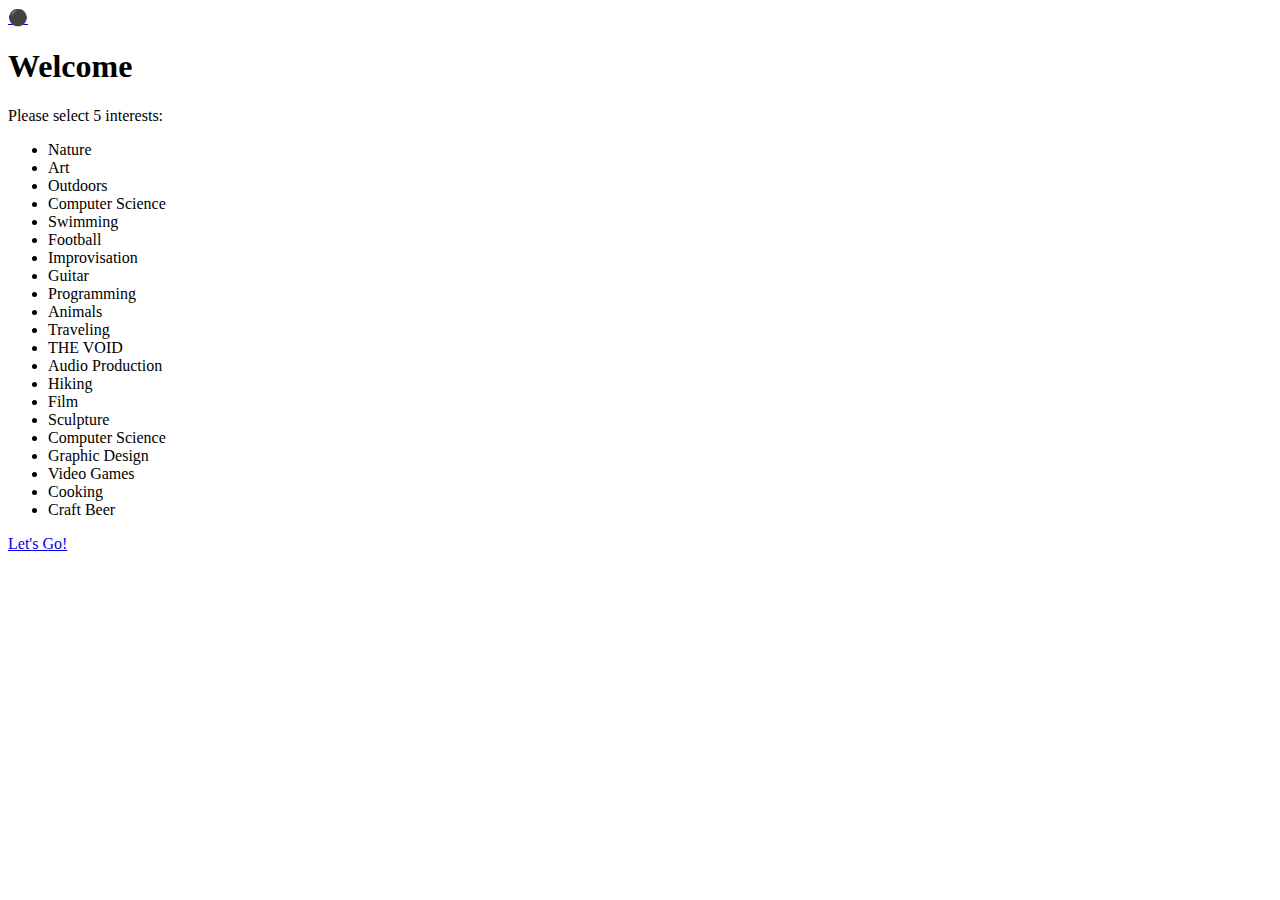
==== index.html @ 61b19025 "Initial commit" ====
<!DOCTYPE html>
<html lang="en">
<head>
    <meta charset="UTF-8">
    <meta name="viewport" content="width=device-width, initial-scale=1.0">
    <title>Home</title>
</head>
<body>
    <a href="void.html">⚫</a>
    <h1>Welcome</h1>
    <p>Please select 5 interests:</p>
    <ul>
        <li>Nature</li>
        <li>Art</button></li>
        <li>Outdoors</button></li>
        <li>Computer Science</li>
        <li>Swimming</button></li>
        <li>Football</button></li>
        <li>Improvisation</li>
        <li>Guitar</li>
        <li>Programming</li>
        <li>Animals</li>
        <li>Traveling</li>
        <li>THE VOID</li>
        <li>Audio Production</li>
        <li>Hiking</li>
        <li>Film</li>
        <li>Sculpture</li>
        <li>Computer Science</li>
        <li>Graphic Design</li>
        <li>Video Games</li>
        <li>Cooking</li>
        <li>Craft Beer</li>
    </ul>
    <a href="./surface.html">Let's Go!</a>
</body>
</html>
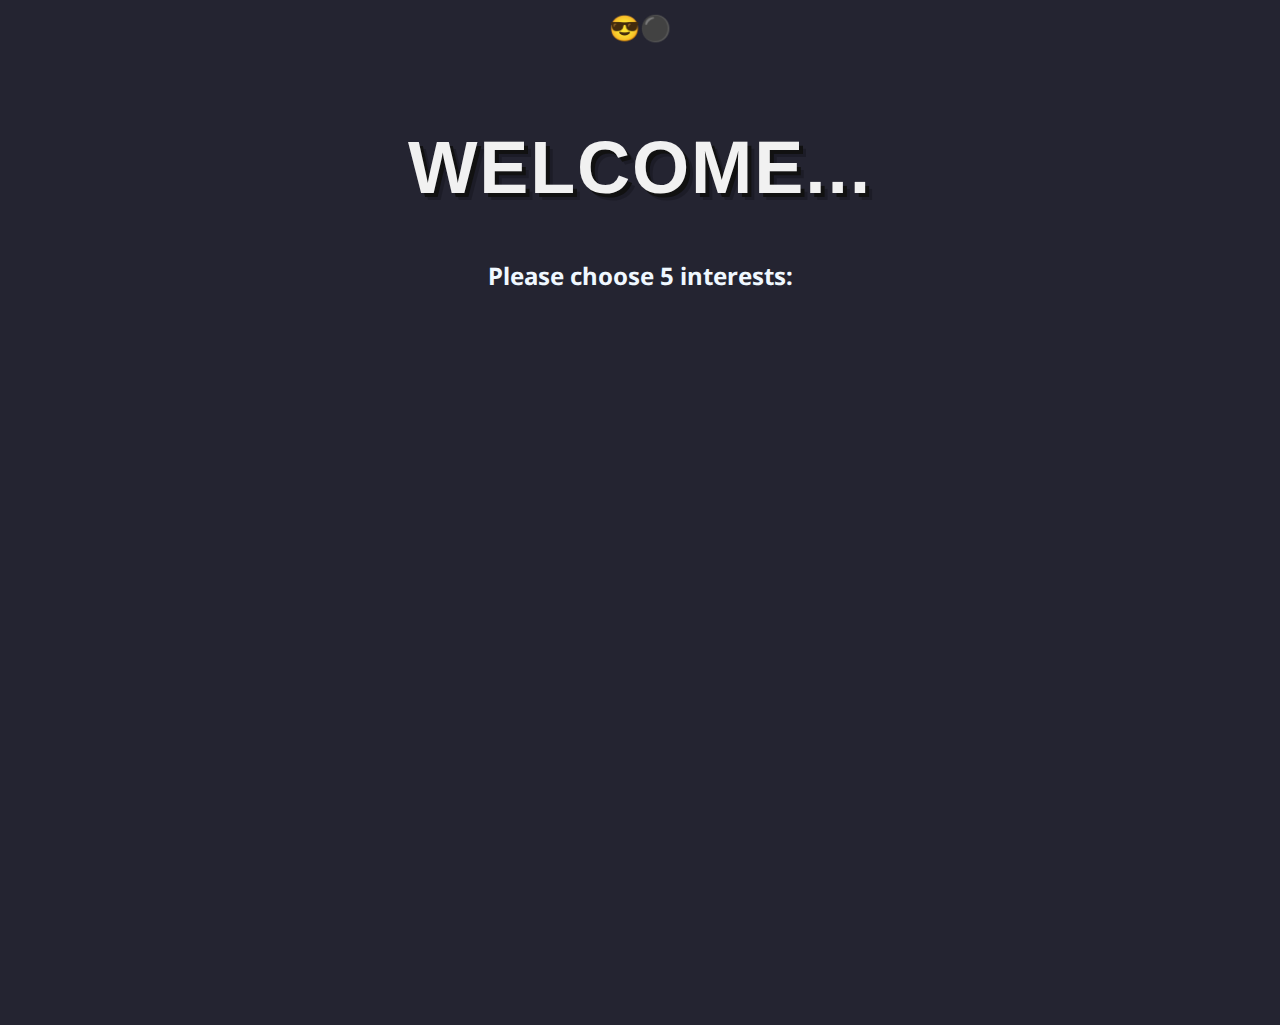
==== commit 1823f222: "Adds homepage welcome animation" ====
--- a/index.html
+++ b/index.html
@@ -3,19 +3,25 @@
 <head>
     <meta charset="UTF-8">
     <meta name="viewport" content="width=device-width, initial-scale=1.0">
-    <title>Home</title>
+    <link rel="stylesheet" href="./css/style.css">
+    <!-- <script src="./js/script.js"></script> -->
+    <title>World Wide Web</title>
 </head>
 <body>
-    <a href="void.html">⚫</a>
-    <h1>Welcome</h1>
-    <p>Please select 5 interests:</p>
-    <ul>
+    <div class="logo">
+        <p>😎<a href="void.html">⚫</a></p>
+    </div>
+    <div class="text">
+        <h1>Welcome...</h1>
+    </div>
+    <h2>Please choose 5 interests:</h2>
+    <ul class="hidden">
         <li>Nature</li>
-        <li>Art</button></li>
-        <li>Outdoors</button></li>
+        <li>Art</li>
+        <li>Outdoors</li>
         <li>Computer Science</li>
-        <li>Swimming</button></li>
-        <li>Football</button></li>
+        <li>Swimming</li>
+        <li>Football</li>
         <li>Improvisation</li>
         <li>Guitar</li>
         <li>Programming</li>
@@ -32,6 +38,6 @@
         <li>Cooking</li>
         <li>Craft Beer</li>
     </ul>
-    <a href="./surface.html">Let's Go!</a>
+    <a class="hidden" href="./surface.html">Let's Go!</a>
 </body>
-</html>+</html>
--- a/css/style.css
+++ b/css/style.css
@@ -0,0 +1,70 @@
+@import url('https://fonts.googleapis.com/css2?family=Noto+Sans:ital,wght@0,100..900;1,100..900&display=swap');
+
+html, body {
+    margin: 0;
+    padding: 0;
+    font-family: "Noto Sans", sans-serif;
+    height: 100%; /* Make sure the body takes up the full height of the viewport */
+}
+
+body {
+    background-color: rgb(36, 36, 49);
+    color: aliceblue;
+}
+
+.logo {
+    position: fixed;
+    width: 100%;
+    top: 0;
+    left: 0;
+    text-align: center;
+    background-color: rgb(36, 36, 49); /* Same as background color to blend in */
+    padding: 10px 0;
+}
+
+.logo p {
+    font-size: 25px;
+    margin: 0;
+}
+
+.logo a {
+    text-decoration: none;
+    color: aliceblue;
+}
+
+.text {
+  color: #f1f1f1;
+  letter-spacing: .05em;
+  text-shadow: 
+    4px 4px 0px #111111, 
+    7px 7px 0px rgba(0, 0, 0, 0.2);
+ font-size:2.3em;
+ font-family:  sans-serif;
+ -webkit-animation: shift 2s ;
+ animation: shift 2s ;
+ margin-top:125px;
+ text-align:center;
+ text-transform:uppercase;
+}
+h2 {
+ animation: appear 3.2s;
+ text-align:center;
+}
+
+@keyframes shift {
+ 0% {opacity:0;}
+ 33% {margin-top:0px;opacity:0;}
+ 100% {margin-top:125px;opacity:1;text-shadow: 
+     4px 4px 0px #d5d5d5, 
+     7px 7px 0px rgba(0, 0, 0, 0.2);}
+}
+
+@keyframes appear {
+ 0% {opacity:0;}
+ 50% {opacity:0;}
+ 100% {opacity:1;}
+}
+
+.hidden {
+    display: none;
+}
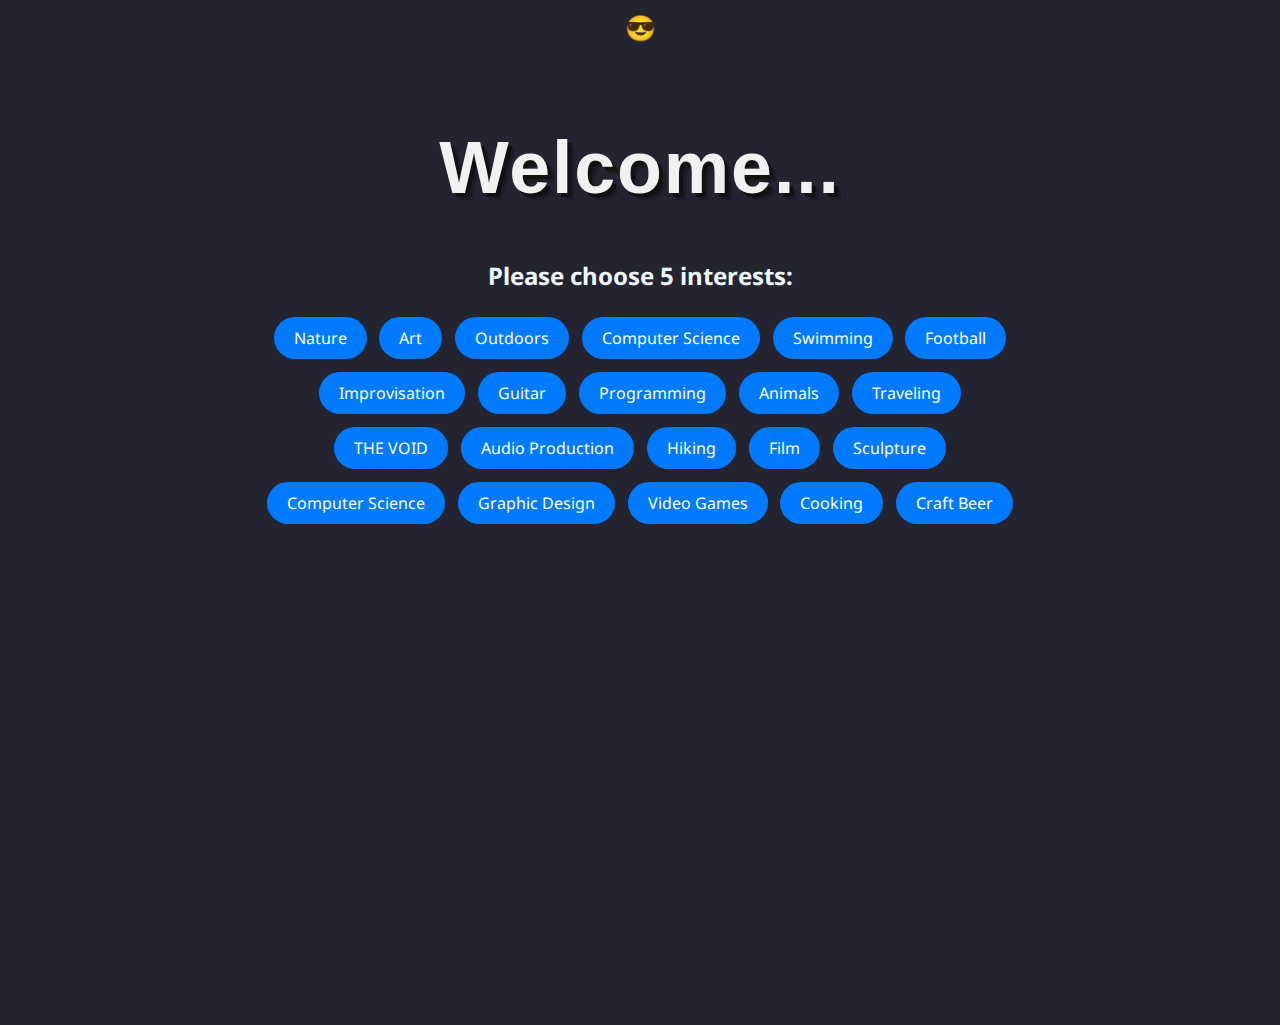
==== commit 9133d583: "Styles interest buttons including VOID trick" ====
--- a/index.html
+++ b/index.html
@@ -4,39 +4,39 @@
     <meta charset="UTF-8">
     <meta name="viewport" content="width=device-width, initial-scale=1.0">
     <link rel="stylesheet" href="./css/style.css">
-    <!-- <script src="./js/script.js"></script> -->
+    <script src="./js/script.js" defer></script>
     <title>World Wide Web</title>
 </head>
 <body>
     <div class="logo">
-        <p>😎<a href="void.html">⚫</a></p>
+        <p>😎</p>
     </div>
     <div class="text">
         <h1>Welcome...</h1>
     </div>
     <h2>Please choose 5 interests:</h2>
-    <ul class="hidden">
-        <li>Nature</li>
-        <li>Art</li>
-        <li>Outdoors</li>
-        <li>Computer Science</li>
-        <li>Swimming</li>
-        <li>Football</li>
-        <li>Improvisation</li>
-        <li>Guitar</li>
-        <li>Programming</li>
-        <li>Animals</li>
-        <li>Traveling</li>
-        <li>THE VOID</li>
-        <li>Audio Production</li>
-        <li>Hiking</li>
-        <li>Film</li>
-        <li>Sculpture</li>
-        <li>Computer Science</li>
-        <li>Graphic Design</li>
-        <li>Video Games</li>
-        <li>Cooking</li>
-        <li>Craft Beer</li>
+    <ul>
+        <li class="interest-btn">Nature</li>
+        <li class="interest-btn">Art</li>
+        <li class="interest-btn">Outdoors</li>
+        <li class="interest-btn">Computer Science</li>
+        <li class="interest-btn">Swimming</li>
+        <li class="interest-btn">Football</li>
+        <li class="interest-btn">Improvisation</li>
+        <li class="interest-btn">Guitar</li>
+        <li class="interest-btn">Programming</li>
+        <li class="interest-btn">Animals</li>
+        <li id="decoy">Traveling</li>
+        <li id="void">THE VOID</li>
+        <li class="interest-btn">Audio Production</li>
+        <li class="interest-btn">Hiking</li>
+        <li class="interest-btn">Film</li>
+        <li class="interest-btn">Sculpture</li>
+        <li class="interest-btn">Computer Science</li>
+        <li class="interest-btn">Graphic Design</li>
+        <li class="interest-btn">Video Games</li>
+        <li class="interest-btn">Cooking</li>
+        <li class="interest-btn">Craft Beer</li>
     </ul>
     <a class="hidden" href="./surface.html">Let's Go!</a>
 </body>
--- a/css/style.css
+++ b/css/style.css
@@ -44,8 +44,8 @@
  animation: shift 2s ;
  margin-top:125px;
  text-align:center;
- text-transform:uppercase;
 }
+
 h2 {
  animation: appear 3.2s;
  text-align:center;
@@ -65,6 +65,39 @@
  100% {opacity:1;}
 }
 
+ul {
+  animation: appear 3.8s;
+  display: flex;
+  gap: .8em;
+  flex-wrap: wrap;
+  justify-content: center;
+  margin: 0 20vw;
+  padding: 5px
+}
+
+ul li {
+  display: flex;
+  justify-content: center;
+  align-items: center;
+  padding: 10px 20px;
+  background-color: #007BFF;
+  color: white;
+  text-align: center;
+  border-radius: 25px;
+  transition: background-color 0.3s, transform 0.3s;
+  cursor: pointer;
+}
+
+ul li:hover {
+  background-color: #0056b3;
+  transform: scale(1.05);
+}
+
+ul li.active {
+  background-color: #001F54;
+  border: 2px solid white;
+}
+
 .hidden {
     display: none;
 }
